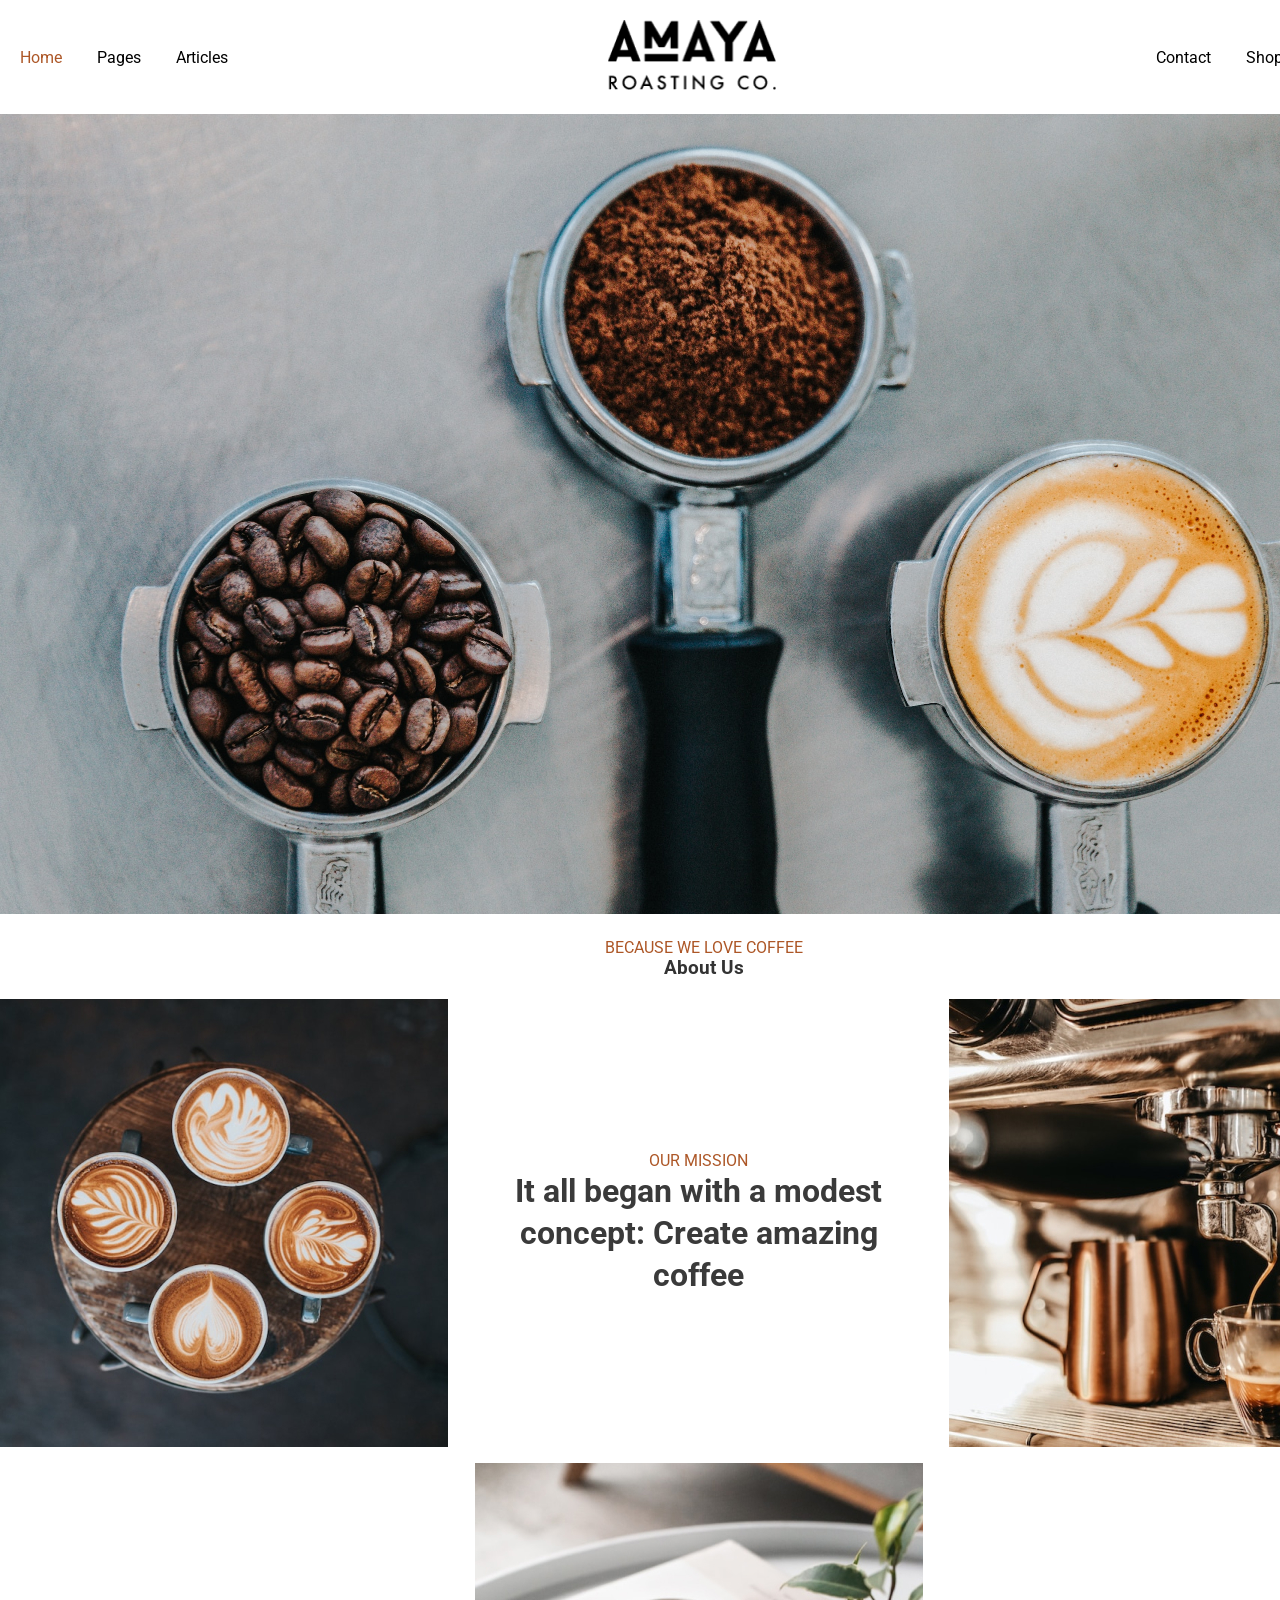
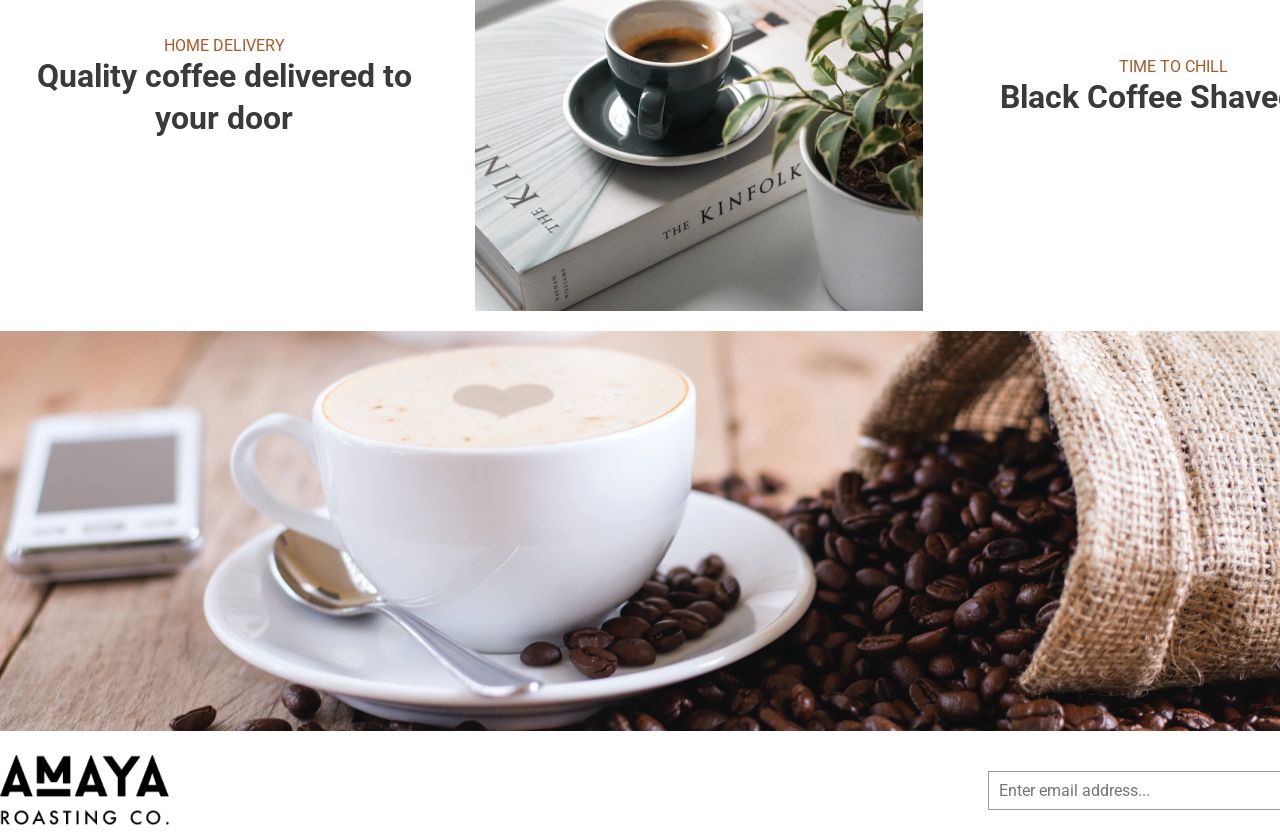
==== Day05/index.html @ 0dc924f7 "bai tap Day05" ====
<!doctype html>
<html lang="en">
<head>
    <meta charset="UTF-8">
    <meta name="viewport"
          content="width=device-width, user-scalable=no, initial-scale=1.0, maximum-scale=1.0, minimum-scale=1.0">
    <meta http-equiv="X-UA-Compatible" content="ie=edge">
    <link rel="preconnect" href="https://fonts.googleapis.com">
    <link rel="preconnect" href="https://fonts.gstatic.com" crossorigin>
    <link href="https://fonts.googleapis.com/css2?family=Roboto:ital,wght@0,100..900;1,100..900&display=swap" rel="stylesheet">

    <title>Document</title>
    <link rel="stylesheet" href="./style.css">
</head>
<body>
    <div class="container">
        <header class="navbar">
            <div class="nav-left">
                <ul class="nav-group">
                    <a href="#" class="nav-link active"><li>Home</li></a>
                    <a href="#" class="nav-link"><li>Pages</li></a>
                    <a href="#" class="nav-link"><li>Articles</li></a>
                </ul>
            </div>
            <div class="nav-logo">
                <a href="#"><img src="./images/logo.png" alt="Logo website"></a>
            </div>
            <div class="nav-right">
                <ul class="nav-group">
                    <a href="#" class="nav-link"><li>Contact</li></a>
                    <a href="#" class="nav-link"><li>Shop</li></a>
                    <a href="#" class="nav-link"><li>Locations</li></a>
                </ul>
            </div>
        </header>
        <div class="nav-header">
            <a href="#"><img src="./images/nav-header.svg" alt="banner header"></a>
        </div>
        <div class="section-about">
            <p class="sub-title">BECAUSE WE LOVE COFFEE</p>
            <h3 class="main-title">About Us</h3>
        </div>
        <div class="content-grid">
            <div class="grid-item">
                <a href="#"><img src="./images/image-17.jpg" alt="image 17"></a>
            </div>
            <div class="grid-item text-content">
                <p class="sub-title">OUR MISSION</p>
                <h3 class="main-tittle">It all began with a modest concept: Create amazing coffee</h3>
            </div>
            <div class="grid-item">
                <a href="#"><img src="./images/image-19.jpg" alt="image 19"></a>
            </div>
            <div class="grid-item text-content">
                <p class="sub-title">HOME DELIVERY</p>
                <h3 class="main-tittle">Quality coffee delivered to your door</h3>
            </div>
            <div class="grid-item">
                <a href="#"><img src="./images/image-18.jpg" alt="image 18"></a>
            </div>
            <div class="grid-item text-content">
                <p class="sub-title">TIME TO CHILL</p>
                <h3 class="main-tittle">Black Coffee Shaved Ice</h3>
            </div>
        </div>
        <div class="banner-bottom">
            <a href="#"><img src="./images/banner-footer.jpg" alt="Banner footer"></a>
        </div>
        <footer class="footer">
            <div class="footer-logo">
                <a href="#"><img src="./images/logo.png" alt="Logo website"></a>
            </div>
            <form action="#" method="POST" class="newsletter">
                <input type="email" placeholder="Enter email address..." class="email-input" required>
                <button class="submit-btn" type="submit" >Contact Us</button>
            </form>
        </footer>
    </div>
</body>


</html>
---- Day05/style.css ----
* {
    margin: 0;
    padding: 0;
    box-sizing: border-box;
}
body {
    font-family: 'Roboto', sans-serif;
    background-color: #ffffff;
    color: #333333;
}
.img {
    width: 1408px;
}
.container {
    width: 1408px;
    margin: 0 auto;
    display: flex;
    align-content: center;
    flex-direction: column;
}
.navbar {
    display: flex;
    justify-content: space-between;
    align-items: center;
    padding: 20px 20px;
}
.nav-logo img {
    width: 168px;
    height: 70px;
}
.nav-group {
    display: flex;
    gap: 35px;
    list-style: none;
}

.nav-link {
    text-decoration: none;
    font-size: 16px;
    color: #000;
    font-family: 'rotobo' sans-serif;
    transition: color 0.2s;
}
.nav-link.active, .nav-link:hover {
    color: #AD5727;
}
.nav-header {
    text-align: center;
}
.nav-header img {
    width: 1408px;

}
.section-about {
    text-align: center;
    padding: 20px;
}
.sub-title {
    font-weight: 400;
    font-style: Regular;
    font-size: 16px;
    color: #AD5727;
    text-align: center;

}
.content-grid {
    display: grid;
    grid-template-columns: repeat(3, 1fr);
    gap: 16px;
    align-content: center;
}

.grid-item img {
    width: 448px;
    height: 448px;
    display: block;
}
.grid-item.text-content {
    width: 448px;
    height: 448px;
    display: flex;
    flex-direction: column;
    justify-content: center;
    padding: 0 20px;

}
.grid-item h3 {
    font-weight: 700;
    font-style: Bold;
    font-size: 32px;
    line-height: 42px;
    letter-spacing: 0%;
    text-align: center;
    color: #3a3a3a;
}
.banner-bottom {
    text-align: center;
    padding: 20px 0;
}
.footer {
    display: flex;
    justify-content: space-between;
    align-items: center;
    width: 100%;
    padding-bottom: 10px;
}

.footer-logo {
    text-align: left;
    height: 70px;
}

.newsletter {
    display: flex;
    gap: 10px;
}

.email-input {
    padding: 10px 40px 10px 10px;
    border: 1px solid #9C9C9C;
    width: 311px;
    height: 39px;
    color: #9C9C9C;
    gap: 10px;
    font-family: Roboto;
    font-weight: 400;
    font-style: Regular;
    font-size: 16px;
}

.submit-btn {
    padding: 10px;
    background-color: #3a3a3a;
    color: #ffffff;
    border: none;
    font-size: 16px;
    cursor: pointer;
    transition: background 0.2s;
    gap: 10px;
}

.submit-btn:hover {
    background-color: #000000;
}
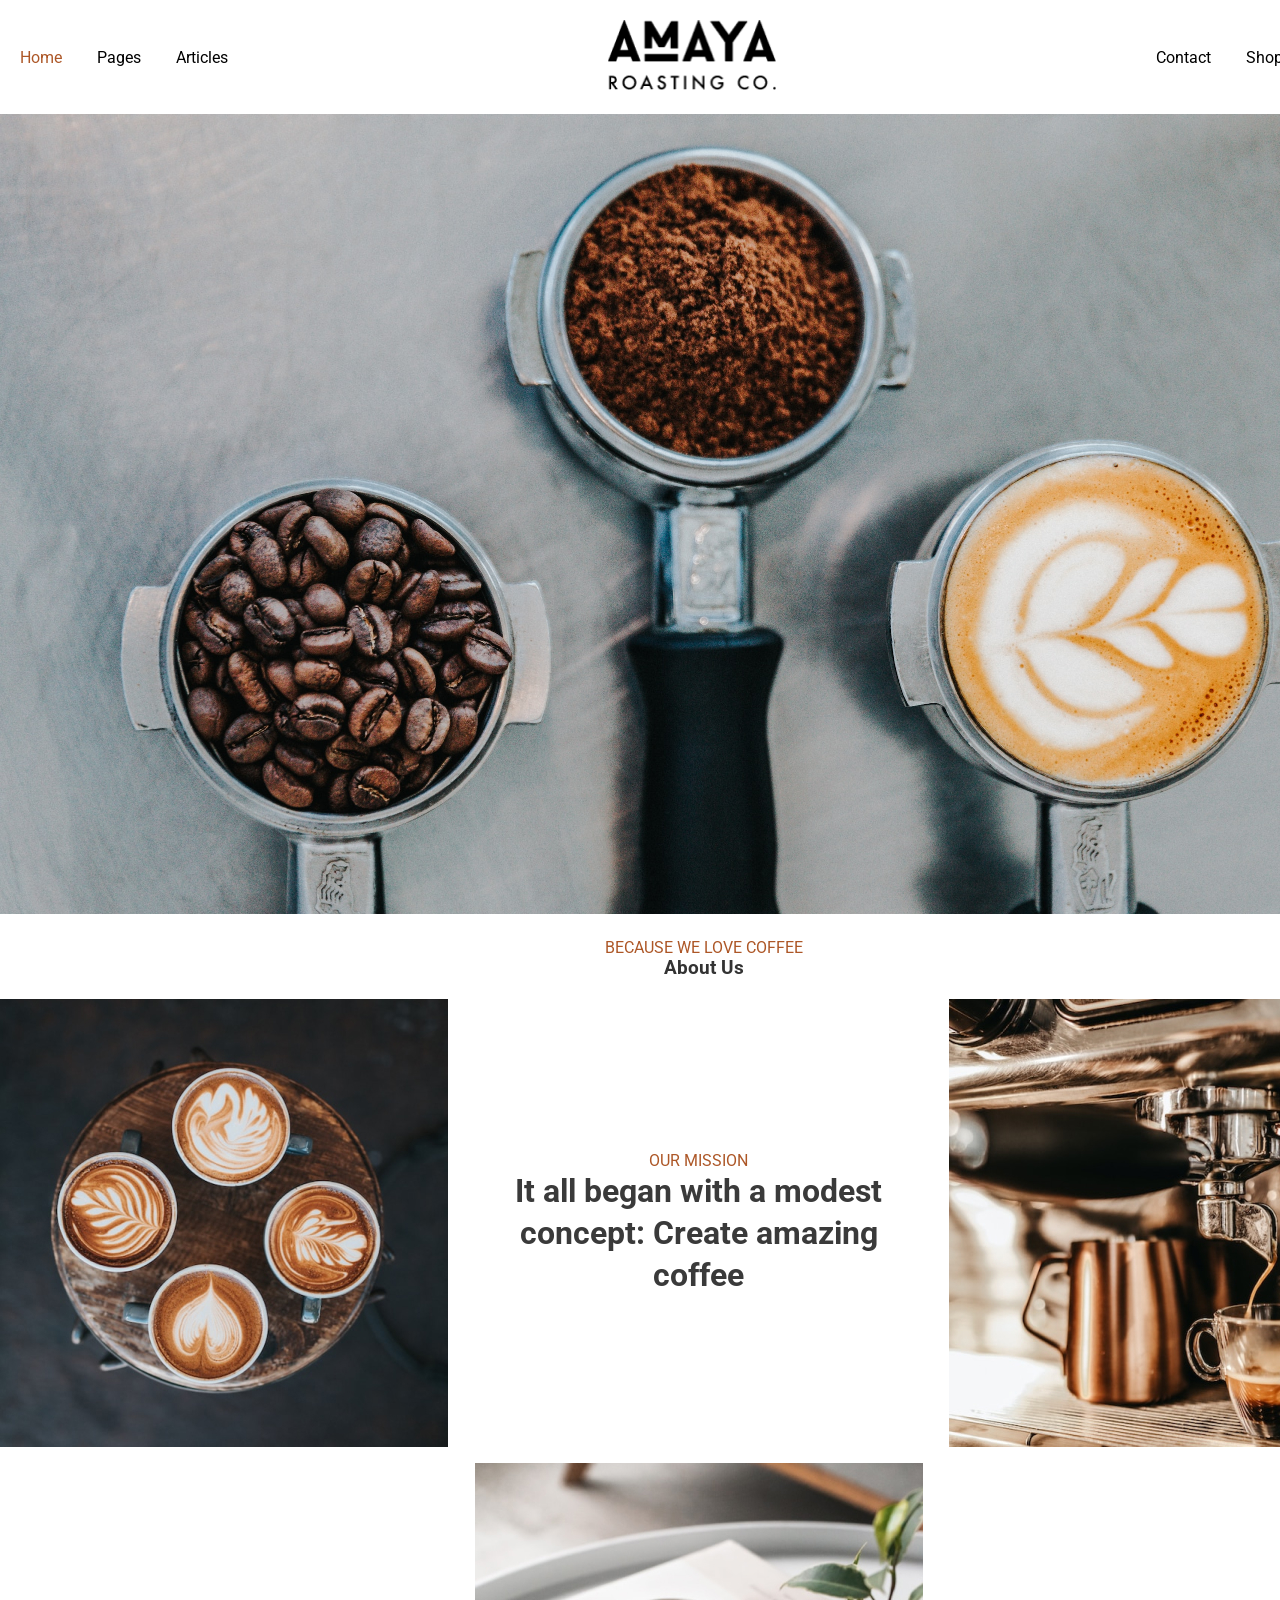
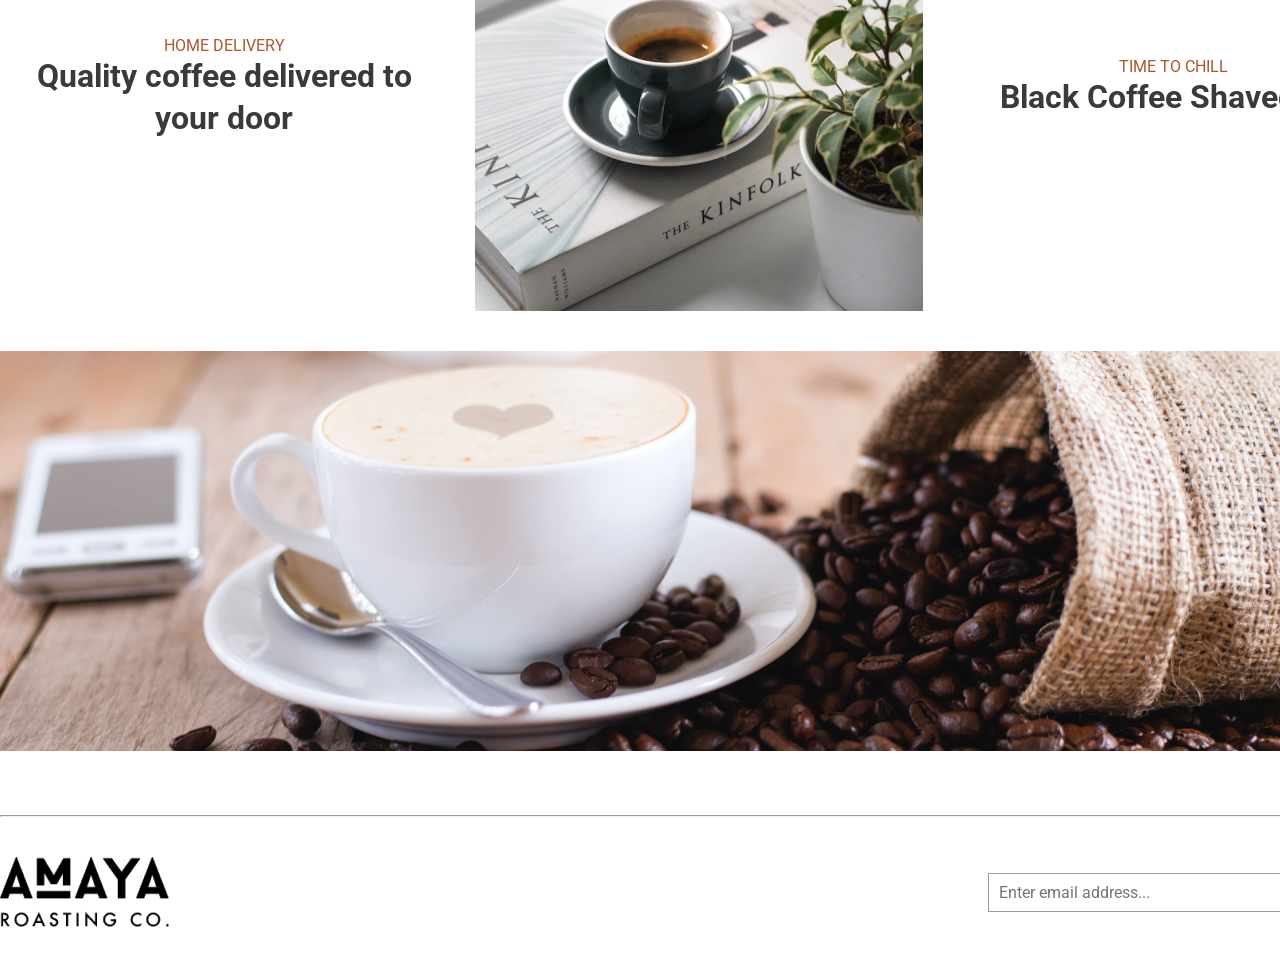
==== commit 4f4210d4: "Update the <hr> footer, padding" ====
--- a/Day05/index.html
+++ b/Day05/index.html
@@ -66,6 +66,7 @@
         <div class="banner-bottom">
             <a href="#"><img src="./images/banner-footer.jpg" alt="Banner footer"></a>
         </div>
+        <hr>
         <footer class="footer">
             <div class="footer-logo">
                 <a href="#"><img src="./images/logo.png" alt="Logo website"></a>
--- a/Day05/style.css
+++ b/Day05/style.css
@@ -95,14 +95,17 @@
 }
 .banner-bottom {
     text-align: center;
-    padding: 20px 0;
+    padding: 40px 0 60px 0;
+}
+hr {
+    color: #9C9C9C;
 }
 .footer {
     display: flex;
     justify-content: space-between;
     align-items: center;
     width: 100%;
-    padding-bottom: 10px;
+    padding: 40px 0;
 }
 
 .footer-logo {
